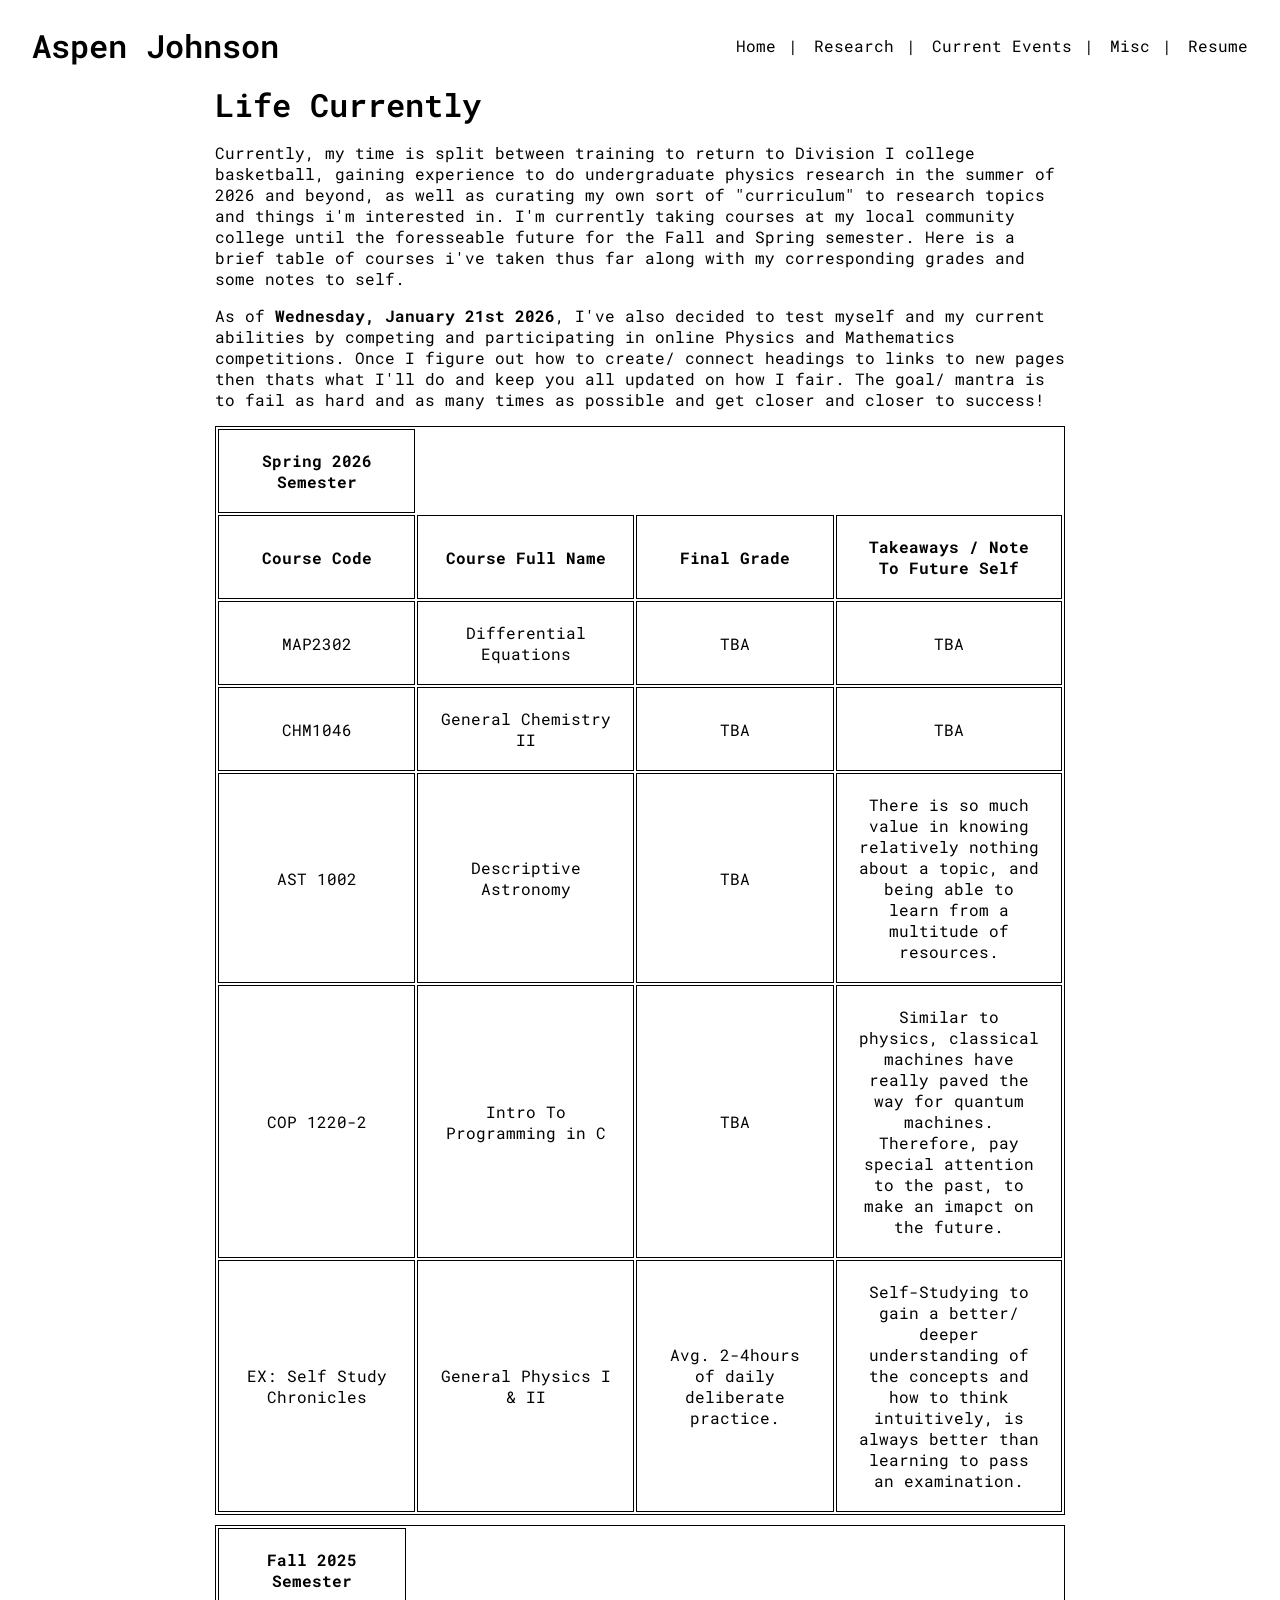
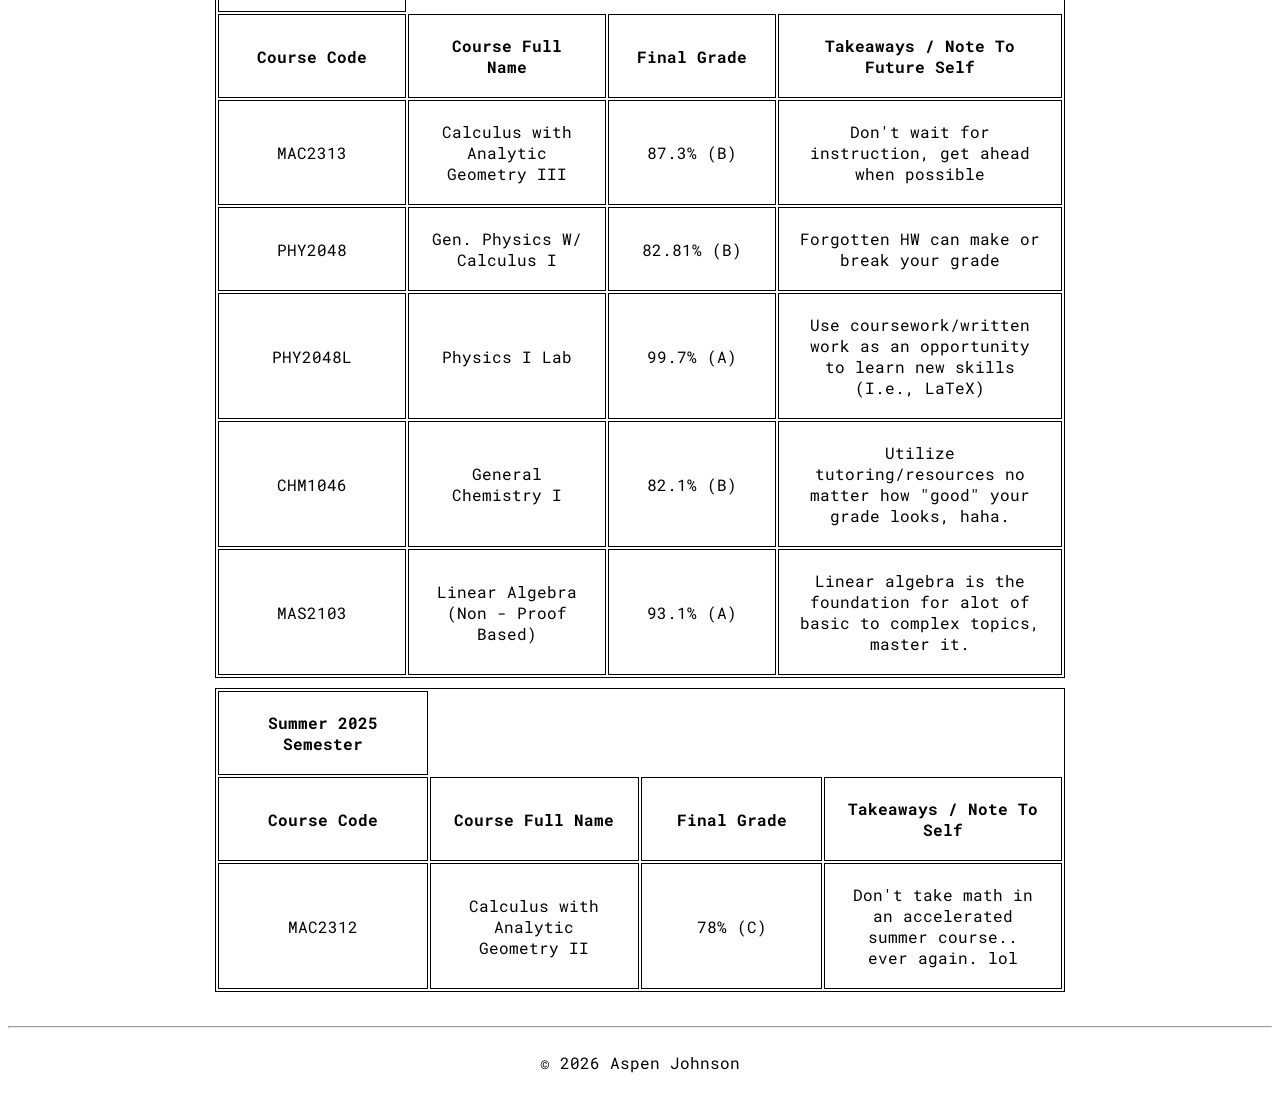
==== currentEventsTab.html @ cfcd8d3d "HTML Revision Fixed the favicon and revised the "google tab" header" ====
<!DOCTYPE html>
<html lang="en">
    <head>
        <meta charset="UTF-8" />
        <meta name="viewport" content="width=device-width, initial-scale=1.0" />
        <meta name = "keywords" content="Aspen, Aspen Johnson, Aspen Johnson Portfolio, Aspen Johnson Basketball">
        <meta name = "author" content="Aspen Jordan Johnson">

        <link rel="preconnect" href="https://fonts.googleapis.com">
        <link rel="preconnect" href="https://fonts.gstatic.com" crossorigin>
        <link href="https://fonts.googleapis.com/css2?family=Roboto+Mono:ital,wght@0,100..700;1,100..700&display=swap" rel="stylesheet">

        <title>Aspen Johnson</title>
        <link rel="stylesheet" href="styles.css" />
        <link rel="icon" type="image/x-icon" href="images/favicon.ico">
    </head>
    <body>
        <header class="site-header">
            <h1 class="site-title"> Aspen Johnson</h1>
            <nav class="site-nav">
                <a href="index.html"><span>Home</span></a>
                <a href="researchTab.html"><span>Research</span></a>
                <a href="currentEventsTab.html"><span>Current Events</span></a>
                <a href="miscTab.html"><span>Misc</span></a>
                <a href="Documents/Aspen Johnson Aug 2025.pdf" target="_blank"><span>Resume</span></a>
            </nav>
        </header>
        <main class="content">
            <!-- What Am I Up To Currently-->
            <h1>Life Currently</h1>
            <p>
                Currently, my time is split between training to return to Division I college basketball, gaining experience to do undergraduate physics research in the summer of 2026 and beyond, as well as curating my own sort of "curriculum" to research topics and things i'm interested in. I'm 
                currently taking courses at my local community college until the foresseable future for the Fall and Spring semester. Here is a brief table of courses i've taken thus far along with my corresponding grades and some notes to self.
            </p>

            <p>
                As of <b>Wednesday, January 21st 2026</b>, I've also decided to test myself and my current abilities by competing and participating in online Physics and Mathematics competitions. Once I figure out how to create/ connect headings to links to new pages then thats what I'll do and keep you all 
                updated on how I fair. The goal/ mantra is to fail as hard and as many times as possible and get closer and closer to success!
            </p>

            <!-- Spring Semester 2026-->
            <table align="center" border="1">
                <tr>
                    <th> Spring 2026 Semester</th>
                </tr>
                <tr>
                    <th> Course Code </th>
                    <th> Course Full Name </th>
                    <th> Final Grade </th>
                    <th> Takeaways / Note To Future Self</th>
                </tr>
                <tr>
                    <td> MAP2302</td>
                    <td> Differential Equations</td>
                    <td> TBA </td>
                    <td> TBA </td>
                </tr>
                <tr>
                    <td> CHM1046</td>
                    <td> General Chemistry II</td>
                    <td> TBA </td>
                    <td> TBA </td>
                </tr>
                <tr>
                    <td> AST 1002</td>
                    <td> Descriptive Astronomy </td>
                    <td> TBA </td>
                    <td> There is so much value in knowing relatively nothing about a topic, and being able to learn from a multitude of resources. </td>
                </tr>
                <tr>
                    <td> COP 1220-2</td>
                    <td> Intro To Programming in C</td>
                    <td> TBA </td>
                    <td> Similar to physics, classical machines have really paved the way for quantum machines. Therefore, pay special attention to the past, to make an imapct on the future.  </td>
                </tr>
                <tr>
                    <td> EX: Self Study Chronicles</td>
                    <td> General Physics I & II</td>
                    <td> Avg. 2-4hours of daily deliberate practice. </td>
                    <td> Self-Studying to gain a better/ deeper understanding of the concepts and how to think intuitively, is always better than learning to pass an examination. </td>
                </tr>
            </table>

            <!-- Fall Semester 2025-->
            <table align="center" border="1">
                <tr>
                    <th> Fall 2025 Semester</th>
                </tr>
                <tr>
                    <th> Course Code </th>
                    <th> Course Full Name </th>
                    <th> Final Grade </th>
                    <th> Takeaways / Note To Future Self</th>
                </tr>
                <tr>
                    <td> MAC2313</td>
                    <td> Calculus with Analytic Geometry III</td>
                    <td> 87.3% (B) </td>
                    <td>Don't wait for instruction, get ahead when possible</td>
                </tr>
                <tr>
                    <td> PHY2048</td>
                    <td> Gen. Physics W/ Calculus I</td>
                    <td> 82.81% (B)</td>
                    <td> Forgotten HW can make or break your grade</td>
                </tr>
                <tr>
                    <td> PHY2048L</td>
                    <td> Physics I Lab</td>
                    <td> 99.7% (A)</td>
                    <td>Use coursework/written work as an opportunity to learn new skills (I.e., LaTeX)</td>
                </tr>
                <tr>
                    <td> CHM1046</td>
                    <td> General Chemistry I</td>
                    <td> 82.1% (B)</td>
                    <td> Utilize tutoring/resources no matter how "good" your grade looks, haha.</td>
                </tr>
                <tr>
                    <td> MAS2103</td>
                    <td> Linear Algebra (Non - Proof Based)</td>
                    <td> 93.1% (A)</td>
                    <td> Linear algebra is the foundation for alot of basic to complex topics, master it.</td>
                </tr>
            </table>

            <!-- Summer 2025 Semester-->
            <table align="center" border="1">
                <th> Summer 2025 Semester</th>
                <tr>
                    <th> Course Code </th>
                    <th> Course Full Name </th>
                    <th> Final Grade </th>
                    <th> Takeaways / Note To Self</th>
                </tr>
                <tr>
                    <td> MAC2312</td>
                    <td> Calculus with Analytic Geometry II</td>
                    <td> 78% (C)</td>
                    <td> Don't take math in an accelerated summer course.. ever again. lol </td>
                </tr>
            </table>
        </main>
        <footer>
            <hr />
            <p>&copy; 2026 Aspen Johnson</p>
        </footer>
    </body>
---- styles.css ----
body{
  font-family: "Roboto Mono", serif;
  font-weight: 400;
  min-height: 100vh;
  display: flex;
  flex-direction: column;   /* ✅ important */
  justify-content: flex-start; /* start at top instead of vertical centering */
}
h1, h2, h3 {
    font-weight: 600;
}

.site-header{
  display: flex;
  justify-content: space-between; /* pushes left and right sides apart */
  align-items: center;            /* vertically aligns them on the same line */
  padding: 16px 24px;
}

.site-title{
  margin: 0;                      /* removes default h1 spacing */
}

.site-nav{
  display: flex;
  gap: 16px;                  /* space between links */
}
.site-nav a:not(:last-child)::after{
  content: "|";
  margin-left: 12px; /* space after the link before the pipe */
}


.site-nav a:link,
.site-nav a:visited{
  color: black;           /* pick your color */
  text-decoration: none;
}

.site-nav a:hover span,
.site-nav a:focus span {
    text-decoration: underline;  /* Hover effect --> Underline */
}
.site-nav a:active{
    color: black;
}
.content {
    max-width: 850px;   /* adjust: 700–900px is a nice range */
    margin: 0 auto;     /* centers the content */
    padding: 0 16px;    /* keeps breathing room on small screens */
}

h1{
    text-align: left;
    margin: 0;
    padding: 0;
}

h2{
    margin-top: 2rem;
}

h3{
    text-align: center
    
}

hr{
    margin: 1.5rem 0;
}


table, th, td {
    border: 1px solid black;
    margin-bottom: 10px;
    align-items: center;
}
th, td {
    padding: 20px;
    text-align: center;
    width: 100rem;
}
td {
    width: 15rem;
}
img{
    width: 300px;
    height: auto;
    margin: 10px;
    border: 6px double black;
    flex-direction: row;
}
.image-grid{
    display: grid;
    grid-template-columns: repeat(4,1fr);
    gap: 15px;
    width:min(900px,100%);

}

.image-grid img{
    width: 100%;
    height: auto;
    margin: 0px;
    border: 6px double black;
}

.links{
    display:flex;
    justify-content: center;
    gap:1.25rem;
    flex-wrap: wrap;
    margin: .75rem 0 1.25rem;
}
footer{
    text-align: center;
}
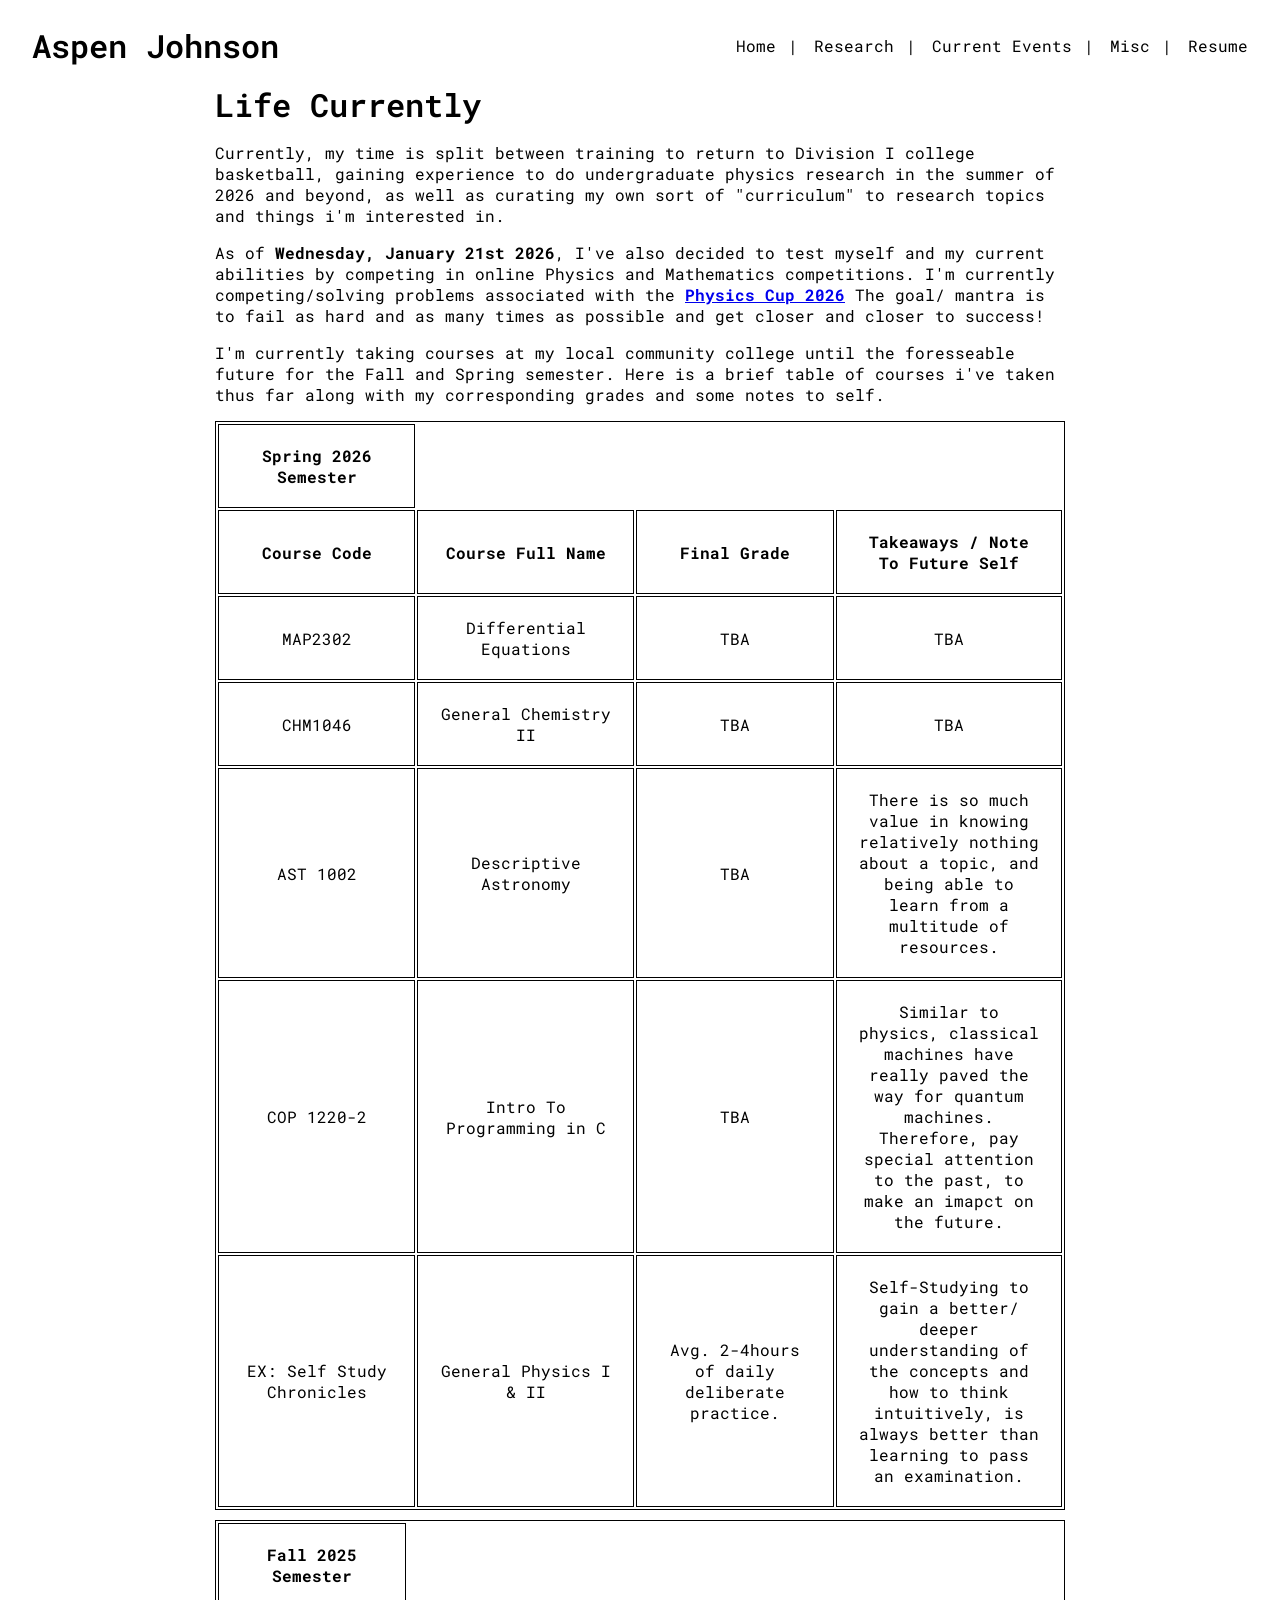
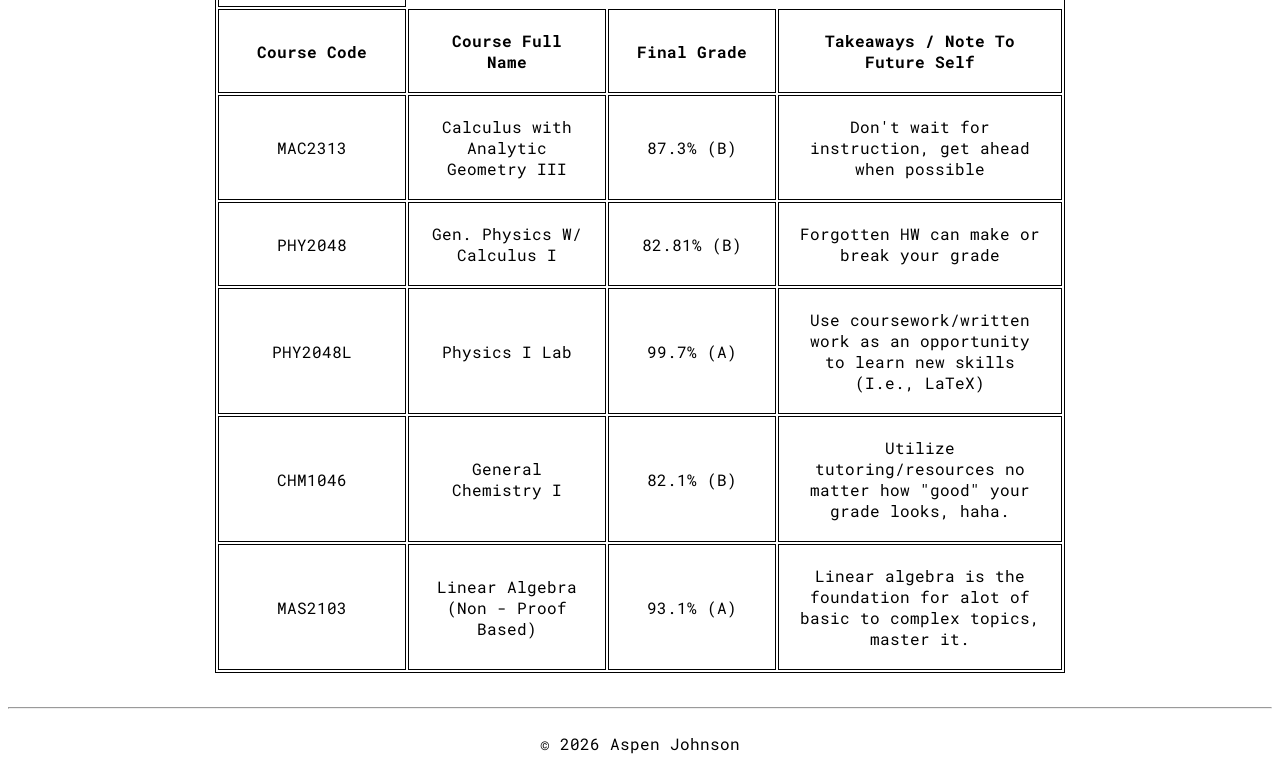
==== commit 652d728a: "HTML Editing Edited the following: - Research Tab - Home Tab - Current Events Tab (Commented Out the" ====
--- a/currentEventsTab.html
+++ b/currentEventsTab.html
@@ -29,15 +29,17 @@
             <!-- What Am I Up To Currently-->
             <h1>Life Currently</h1>
             <p>
-                Currently, my time is split between training to return to Division I college basketball, gaining experience to do undergraduate physics research in the summer of 2026 and beyond, as well as curating my own sort of "curriculum" to research topics and things i'm interested in. I'm 
-                currently taking courses at my local community college until the foresseable future for the Fall and Spring semester. Here is a brief table of courses i've taken thus far along with my corresponding grades and some notes to self.
+                Currently, my time is split between training to return to Division I college basketball, gaining experience to do undergraduate physics research in the summer of 2026 and beyond, as well as curating my own sort of "curriculum" to research topics and things i'm interested in. 
             </p>
 
             <p>
-                As of <b>Wednesday, January 21st 2026</b>, I've also decided to test myself and my current abilities by competing and participating in online Physics and Mathematics competitions. Once I figure out how to create/ connect headings to links to new pages then thats what I'll do and keep you all 
-                updated on how I fair. The goal/ mantra is to fail as hard and as many times as possible and get closer and closer to success!
+                As of <b>Wednesday, January 21st 2026</b>, I've also decided to test myself and my current abilities by competing in online Physics and Mathematics competitions. I'm currently competing/solving problems associated with the <a target="_blank" href="https://physicscup.ee/"><b>Physics Cup 2026</b></a> The goal/ mantra is to fail as hard and as many times as possible and get closer and closer to success!
             </p>
 
+            <p>
+                I'm 
+                currently taking courses at my local community college until the foresseable future for the Fall and Spring semester. Here is a brief table of courses i've taken thus far along with my corresponding grades and some notes to self.
+            </p>
             <!-- Spring Semester 2026-->
             <table align="center" border="1">
                 <tr>
@@ -124,7 +126,7 @@
                 </tr>
             </table>
 
-            <!-- Summer 2025 Semester-->
+            <!-- Summer 2025 Semester
             <table align="center" border="1">
                 <th> Summer 2025 Semester</th>
                 <tr>
@@ -139,7 +141,7 @@
                     <td> 78% (C)</td>
                     <td> Don't take math in an accelerated summer course.. ever again. lol </td>
                 </tr>
-            </table>
+            </table> --> 
         </main>
         <footer>
             <hr />
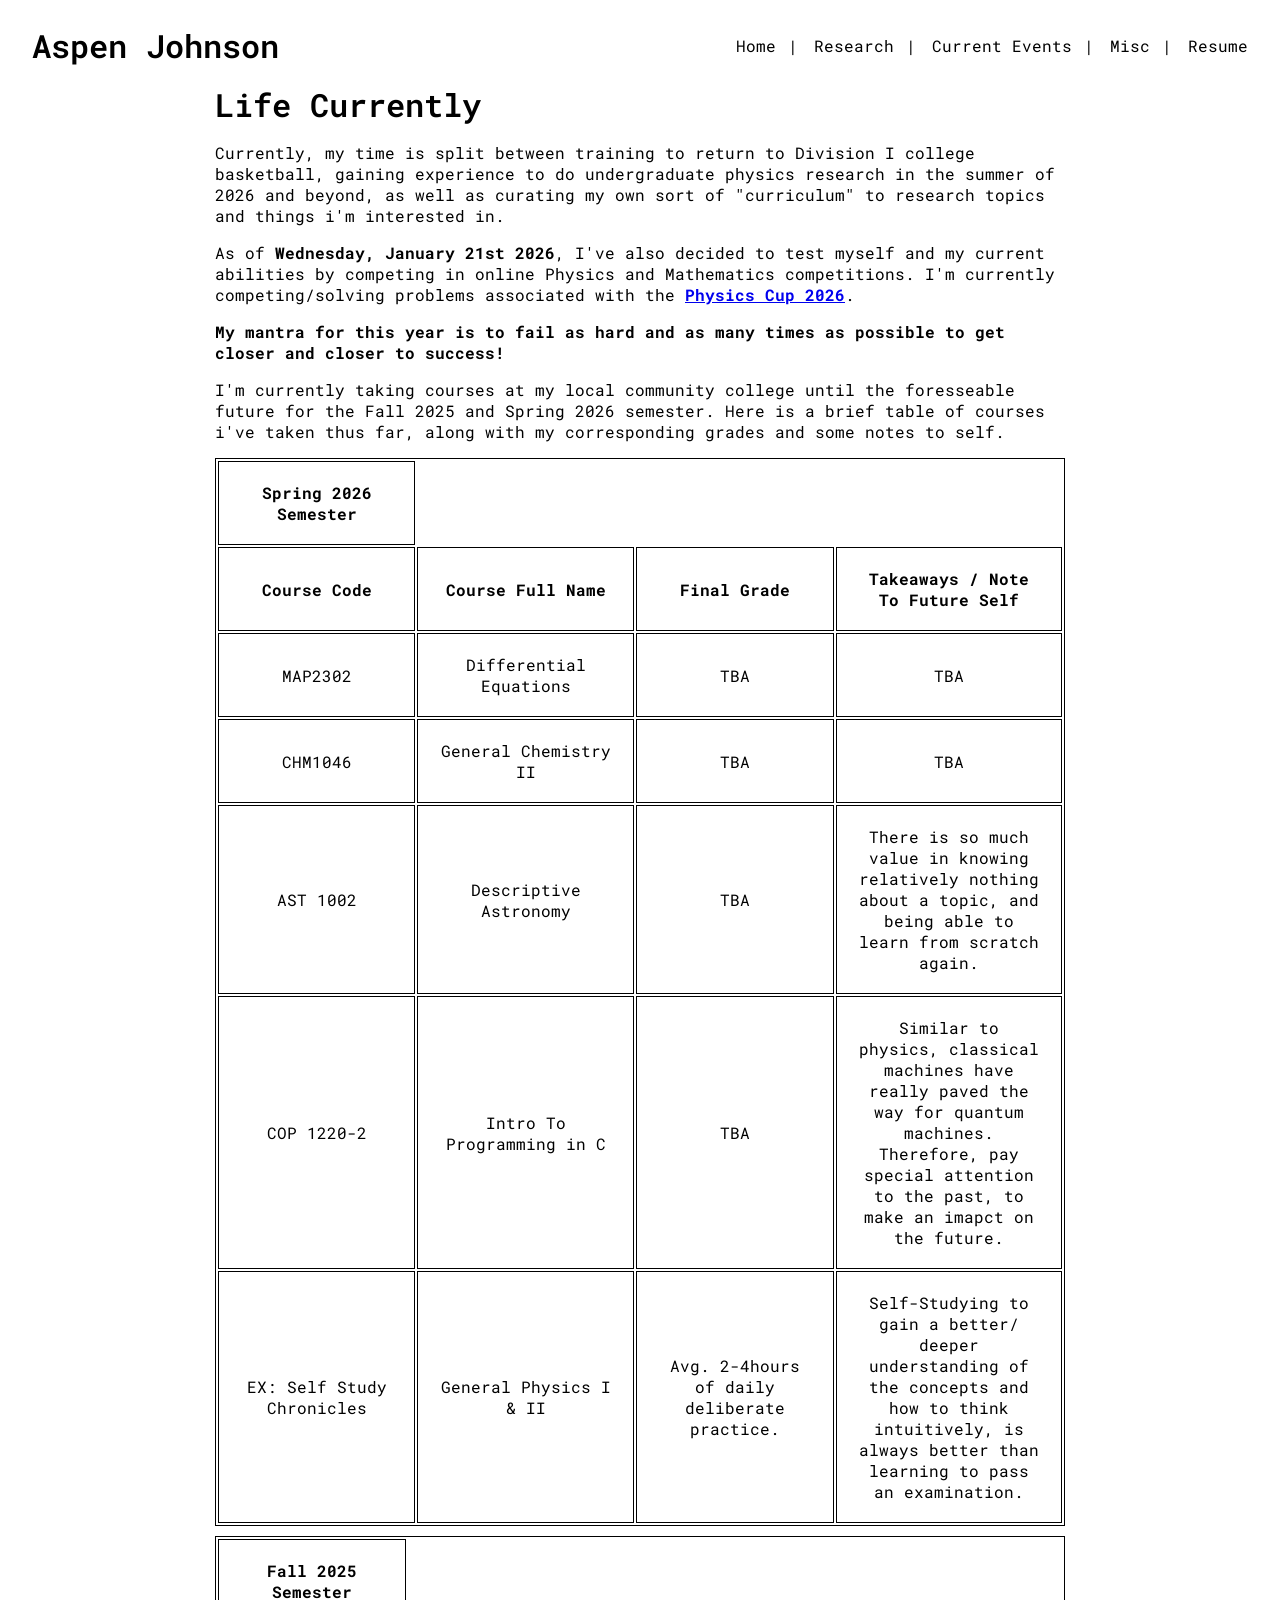
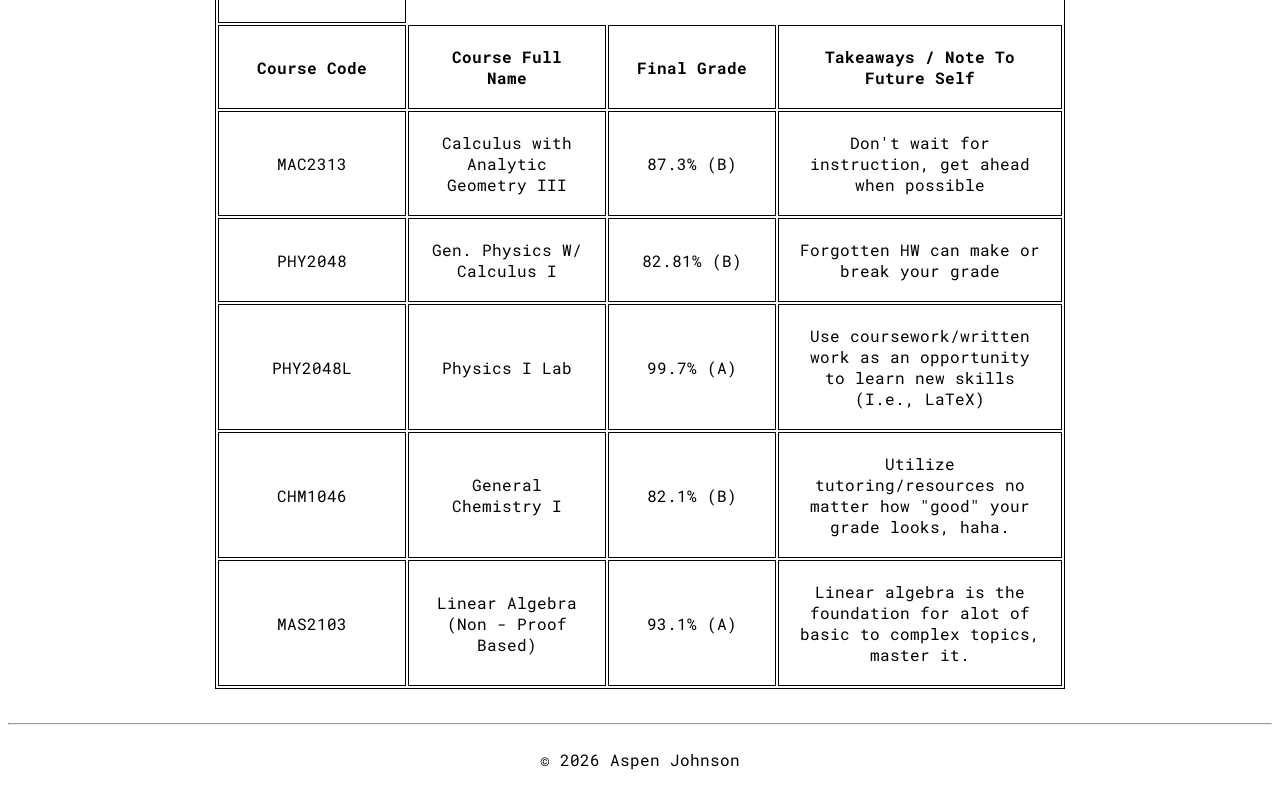
==== commit 84a28f88: "Updated HTML  - To eliminate ambiguity, I'm just putting what I currently study rather than at what " ====
--- a/currentEventsTab.html
+++ b/currentEventsTab.html
@@ -33,12 +33,15 @@
             </p>
 
             <p>
-                As of <b>Wednesday, January 21st 2026</b>, I've also decided to test myself and my current abilities by competing in online Physics and Mathematics competitions. I'm currently competing/solving problems associated with the <a target="_blank" href="https://physicscup.ee/"><b>Physics Cup 2026</b></a> The goal/ mantra is to fail as hard and as many times as possible and get closer and closer to success!
+                As of <b>Wednesday, January 21st 2026</b>, I've also decided to test myself and my current abilities by competing in online Physics and Mathematics competitions. I'm currently competing/solving problems associated with the <a target="_blank" href="https://physicscup.ee/"><b>Physics Cup 2026</b></a>. 
             </p>
 
             <p>
-                I'm 
-                currently taking courses at my local community college until the foresseable future for the Fall and Spring semester. Here is a brief table of courses i've taken thus far along with my corresponding grades and some notes to self.
+                <b>My mantra for this year is to fail as hard and as many times as possible to get closer and closer to success!</b>
+            </p>
+
+            <p>
+                I'm currently taking courses at my local community college until the foresseable future for the Fall 2025 and Spring 2026 semester. Here is a brief table of courses i've taken thus far, along with my corresponding grades and some notes to self.
             </p>
             <!-- Spring Semester 2026-->
             <table align="center" border="1">
@@ -67,7 +70,7 @@
                     <td> AST 1002</td>
                     <td> Descriptive Astronomy </td>
                     <td> TBA </td>
-                    <td> There is so much value in knowing relatively nothing about a topic, and being able to learn from a multitude of resources. </td>
+                    <td> There is so much value in knowing relatively nothing about a topic, and being able to learn from scratch again. </td>
                 </tr>
                 <tr>
                     <td> COP 1220-2</td>
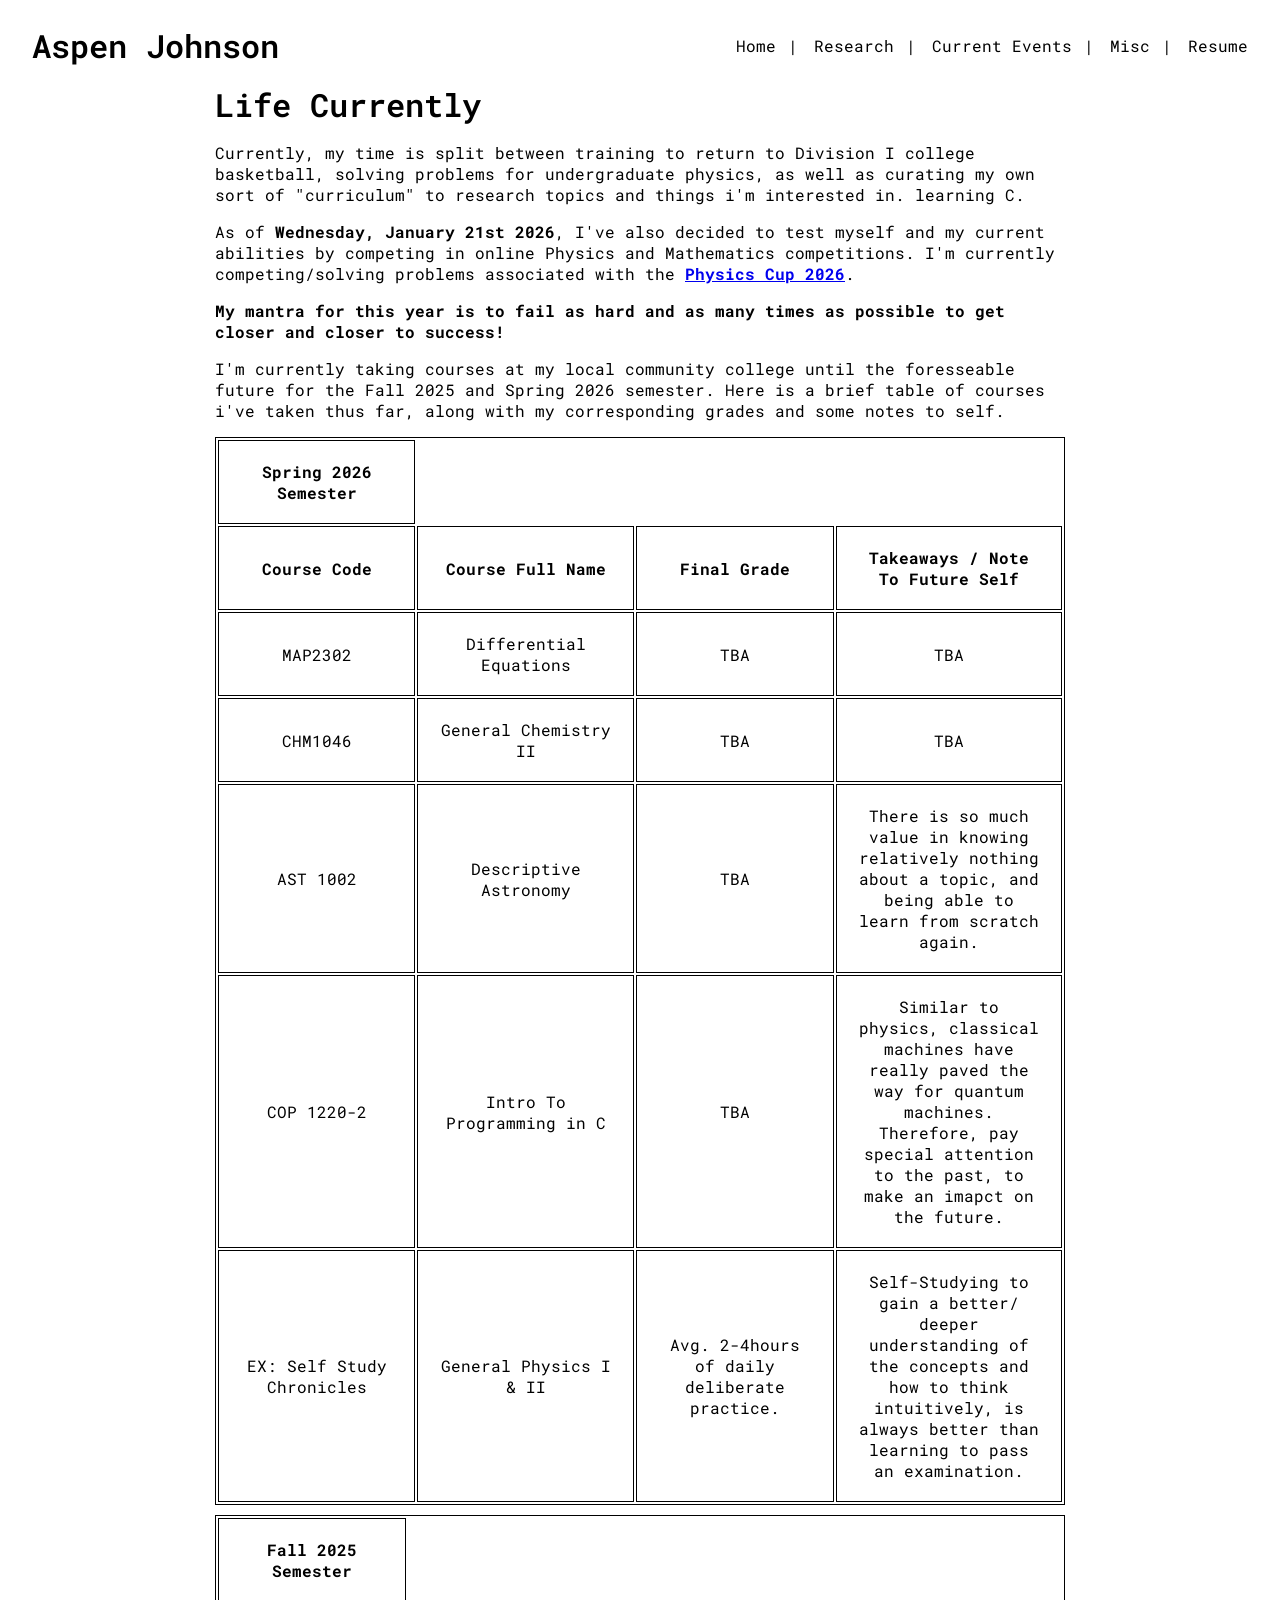
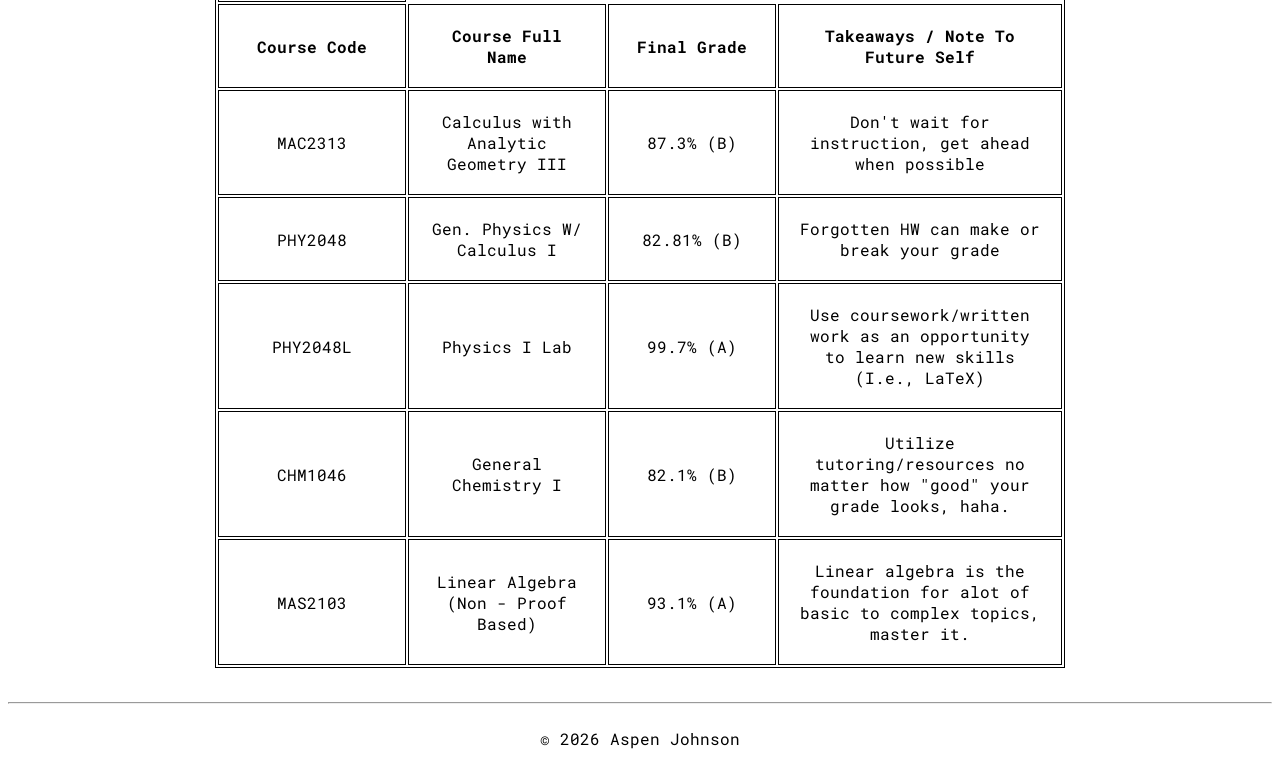
==== commit 10b144b3: "HTML Fixed research paper link to appear in a separate tab. Formatting and small synopsis section" ====
--- a/currentEventsTab.html
+++ b/currentEventsTab.html
@@ -29,8 +29,8 @@
             <!-- What Am I Up To Currently-->
             <h1>Life Currently</h1>
             <p>
-                Currently, my time is split between training to return to Division I college basketball, gaining experience to do undergraduate physics research in the summer of 2026 and beyond, as well as curating my own sort of "curriculum" to research topics and things i'm interested in. 
-            </p>
+                Currently, my time is split between training to return to Division I college basketball, solving problems for undergraduate physics, 
+                as well as curating my own sort of "curriculum" to research topics and things i'm interested in. learning C. 
 
             <p>
                 As of <b>Wednesday, January 21st 2026</b>, I've also decided to test myself and my current abilities by competing in online Physics and Mathematics competitions. I'm currently competing/solving problems associated with the <a target="_blank" href="https://physicscup.ee/"><b>Physics Cup 2026</b></a>. 
--- a/styles.css
+++ b/styles.css
@@ -1,3 +1,4 @@
+
 body{
   font-family: "Roboto Mono", serif;
   font-weight: 400;
@@ -5,9 +6,15 @@
   display: flex;
   flex-direction: column;   /* ✅ important */
   justify-content: flex-start; /* start at top instead of vertical centering */
+  cursor: url("images/targetBlack.png")16 16, auto;
 }
+a, a:visited, a:hover, a:active{
+  cursor: url("images/targetRed.png") 16 16, auto;
+}
+
 h1, h2, h3 {
     font-weight: 600;
+    
 }
 
 .site-header{
@@ -61,7 +68,7 @@
 }
 
 h3{
-    text-align: center
+    text-align: left;
     
 }
 
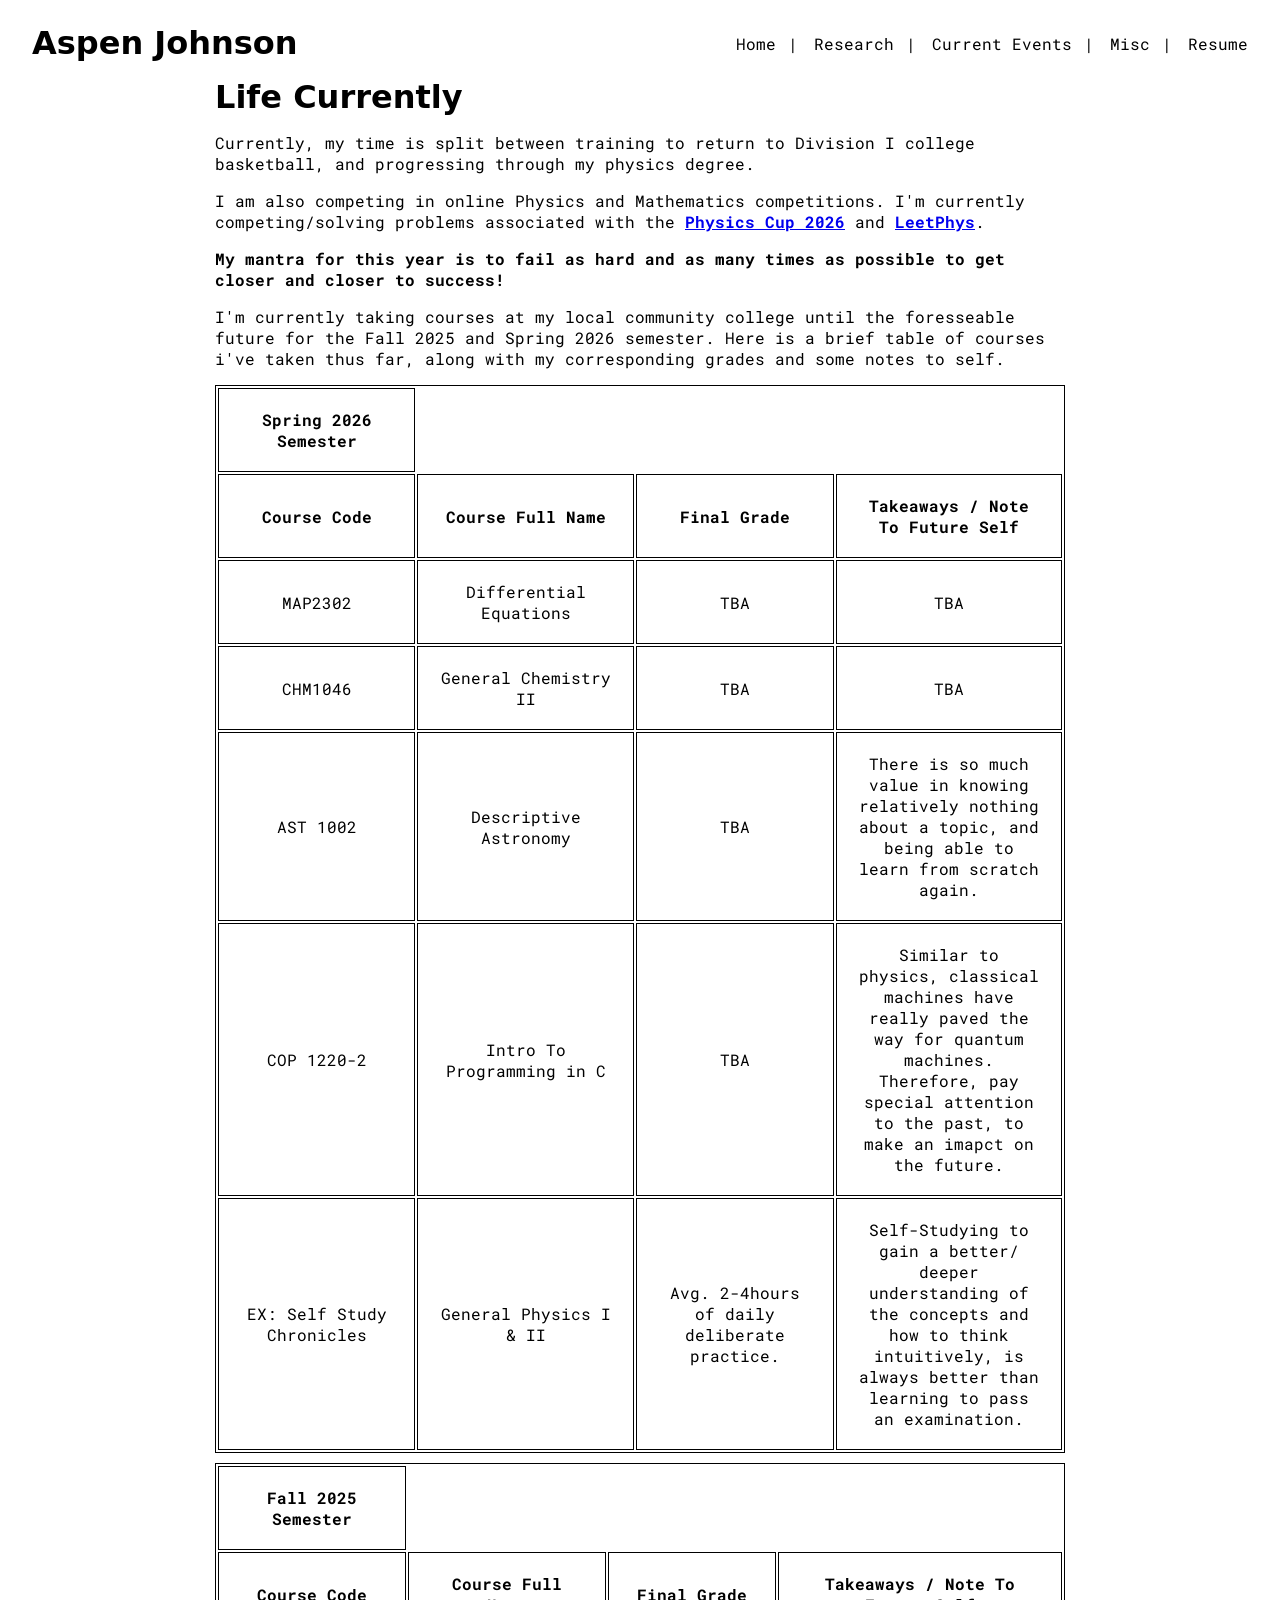
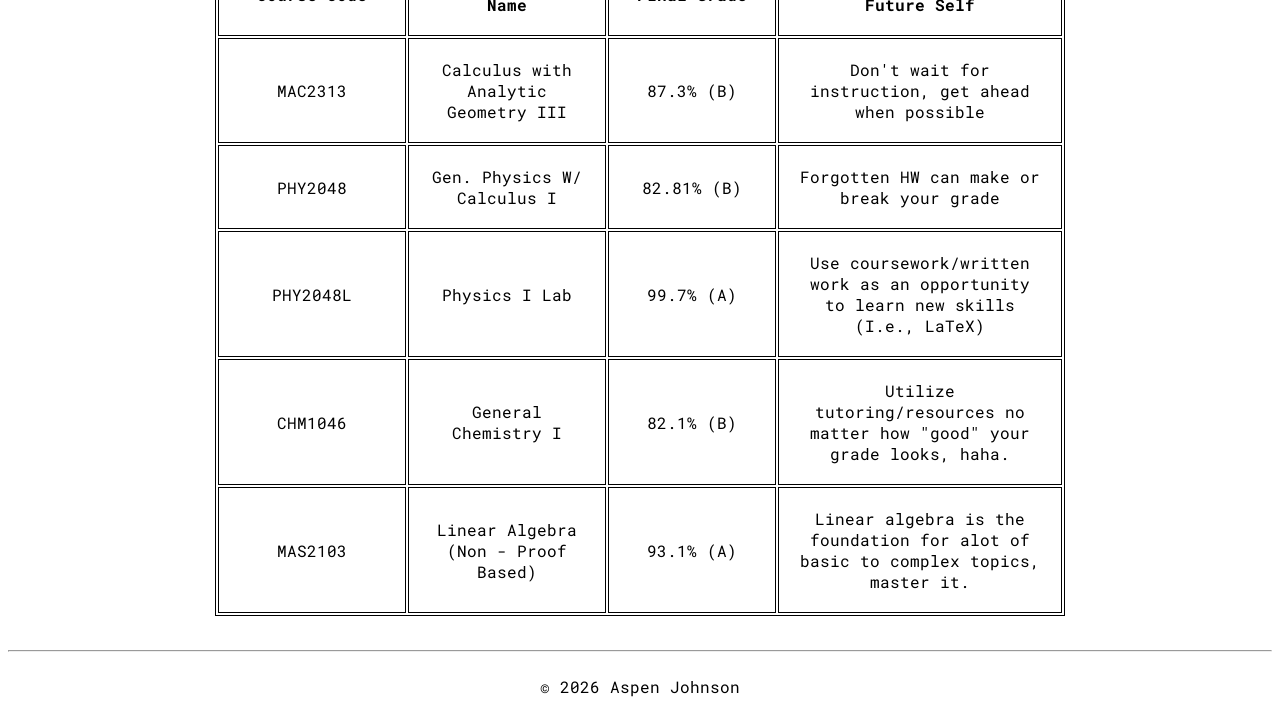
==== commit 8939391b: "Adding Profile Links Adding in small links to the things/ events im participating in" ====
--- a/currentEventsTab.html
+++ b/currentEventsTab.html
@@ -29,11 +29,11 @@
             <!-- What Am I Up To Currently-->
             <h1>Life Currently</h1>
             <p>
-                Currently, my time is split between training to return to Division I college basketball, solving problems for undergraduate physics, 
-                as well as curating my own sort of "curriculum" to research topics and things i'm interested in. learning C. 
+                Currently, my time is split between training to return to Division I college basketball, and progressing through my physics degree.
 
             <p>
-                As of <b>Wednesday, January 21st 2026</b>, I've also decided to test myself and my current abilities by competing in online Physics and Mathematics competitions. I'm currently competing/solving problems associated with the <a target="_blank" href="https://physicscup.ee/"><b>Physics Cup 2026</b></a>. 
+                I am also competing in online Physics and Mathematics competitions. I'm currently competing/solving problems associated with 
+                the <a target="_blank" href="https://physicscup.ee/"><b>Physics Cup 2026</b></a> and <a target="_blank" href="https://physicscup.ee/"><b>LeetPhys</b></a>. 
             </p>
 
             <p>
--- a/styles.css
+++ b/styles.css
@@ -1,4 +1,4 @@
-
+/* Body CSS Styling */
 body{
   font-family: "Roboto Mono", serif;
   font-weight: 400;
@@ -11,12 +11,13 @@
 a, a:visited, a:hover, a:active{
   cursor: url("images/targetRed.png") 16 16, auto;
 }
-
+/* Large Headings Font Weight CSS Styling */
 h1, h2, h3 {
+    font-family: "Inter", system-ui, -apple-system, Arial, sans-serif;
     font-weight: 600;
     
 }
-
+/* Header To Website CSS Styling */
 .site-header{
   display: flex;
   justify-content: space-between; /* pushes left and right sides apart */
@@ -28,10 +29,14 @@
   margin: 0;                      /* removes default h1 spacing */
 }
 
+/* Navigation Bar CSS Styling */
 .site-nav{
   display: flex;
-  gap: 16px;                  /* space between links */
-}
+  gap: 16px;
+  flex-wrap: wrap;       /* allow links to wrap */
+  row-gap: 8px;          /* nicer display on iphones, etc., when wrapped */
+}
+
 .site-nav a:not(:last-child)::after{
   content: "|";
   margin-left: 12px; /* space after the link before the pipe */
@@ -56,6 +61,7 @@
     margin: 0 auto;     /* centers the content */
     padding: 0 16px;    /* keeps breathing room on small screens */
 }
+/* General Headings CSS Styling */
 
 h1{
     text-align: left;
@@ -76,7 +82,7 @@
     margin: 1.5rem 0;
 }
 
-
+/* Table Headers and Rows CSS Styling */
 table, th, td {
     border: 1px solid black;
     margin-bottom: 10px;
@@ -90,6 +96,8 @@
 td {
     width: 15rem;
 }
+
+/* Images CSS Styling */
 img{
     width: 300px;
     height: auto;
@@ -111,7 +119,7 @@
     margin: 0px;
     border: 6px double black;
 }
-
+/* Links CSS Styling */
 .links{
     display:flex;
     justify-content: center;
@@ -119,6 +127,104 @@
     flex-wrap: wrap;
     margin: .75rem 0 1.25rem;
 }
+
+
+/* Main Page Heatmap CSS Styling */
+.card{
+    border: 1px solid #e5e7eb;
+    height: min-content;
+    border-radius: 14px;
+    padding:14px;
+    max-width: 920px;
+}
+.muted{
+    color: #6b7280;
+}
+
+.small_2026goal{
+    margin-top: -22px;
+    text-align: right;
+    font-size: 0.95rem;
+    color:#6b7280;
+}
+.problems_solved_tracker{
+    margin-top: -15px;
+    text-align: right;
+    font-size: 0.95rem;
+    color:#6b7280;
+}
+
+.heatmaptitle{
+    font-family: "Inter", system-ui, -apple-system, Arial, sans-serif;
+    margin:0;
+    font-size: clamp(1.05rem, 1.2vw, 1.35rem);
+    font-weight: 600;
+    line-height: 1.2;
+    text-align: left;
+    font-size: large;
+}
+
+.heatmap{
+    margin-top: 5px ;
+    display: grid;
+    grid-auto-flow: column; /* columns = weeks --> i.e one column = 1 week*/
+    grid-auto-columns: 12px ;
+    grid-template-rows: repeat(7, 12px);
+    gap: 3px;
+    padding: 10px;
+    border: 1px solid #eef2f7;
+    border-radius: 12px ;
+    overflow-x: auto;
+}
+.day {
+    width: 12px ;
+    height: 12px ;
+    border-radius: 3px ;
+    background: #ebedf0; /* Level 0 default color*/ 
+    border: 0;
+    cursor: pointer;
+}
+
+.day:focus{box-shadow: 0 0 0 2px  ; outline: none;}
+
+/* Specific heatmap boxes CSS Styling */
+.lvl0 { background: #ebedf0; }  /* 0 */
+.lvl1 { background: #f7c0f2; }  /* 1–2  light pink */
+.lvl2 { background: #ea33df; }  /* 3–5  favicon pink */
+.lvl3 { background: #c02cb8; }  /* 6–9  magenta-purple */
+.lvl4 { background: #952490; }  /* 10+  favicon purple = most */
+
+.legend{
+    display: flex;
+    gap: 6px ;
+    align-items: center;
+    margin-top: 10px;
+    font-size: 12px ;
+    color:  #6b7280;
+}
+
+.legend .box {
+    width: 12px;
+    height: 12px ;
+    border-radius: 3px ;
+    display: inline-block;
+    border: 1px solid rgba(0,0,0,0.04);
+}
+/* Resizing for different displays (Phone, etc.) */
+@media (max-width: 768px) {
+  .site-header {
+    flex-direction: column;
+    align-items: flex-start;
+    gap: 12px;
+    padding: 12px 16px;  /* slightly smaller padding */
+  }
+  .site-nav a:not(:last-child)::after{
+    content: "";         /*  remove pipes on mobile , there is now a natural seperation to them */
+    margin-left: 0;
+  }
+}
+
+/* Footer CSS Styling */
 footer{
     text-align: center;
 }
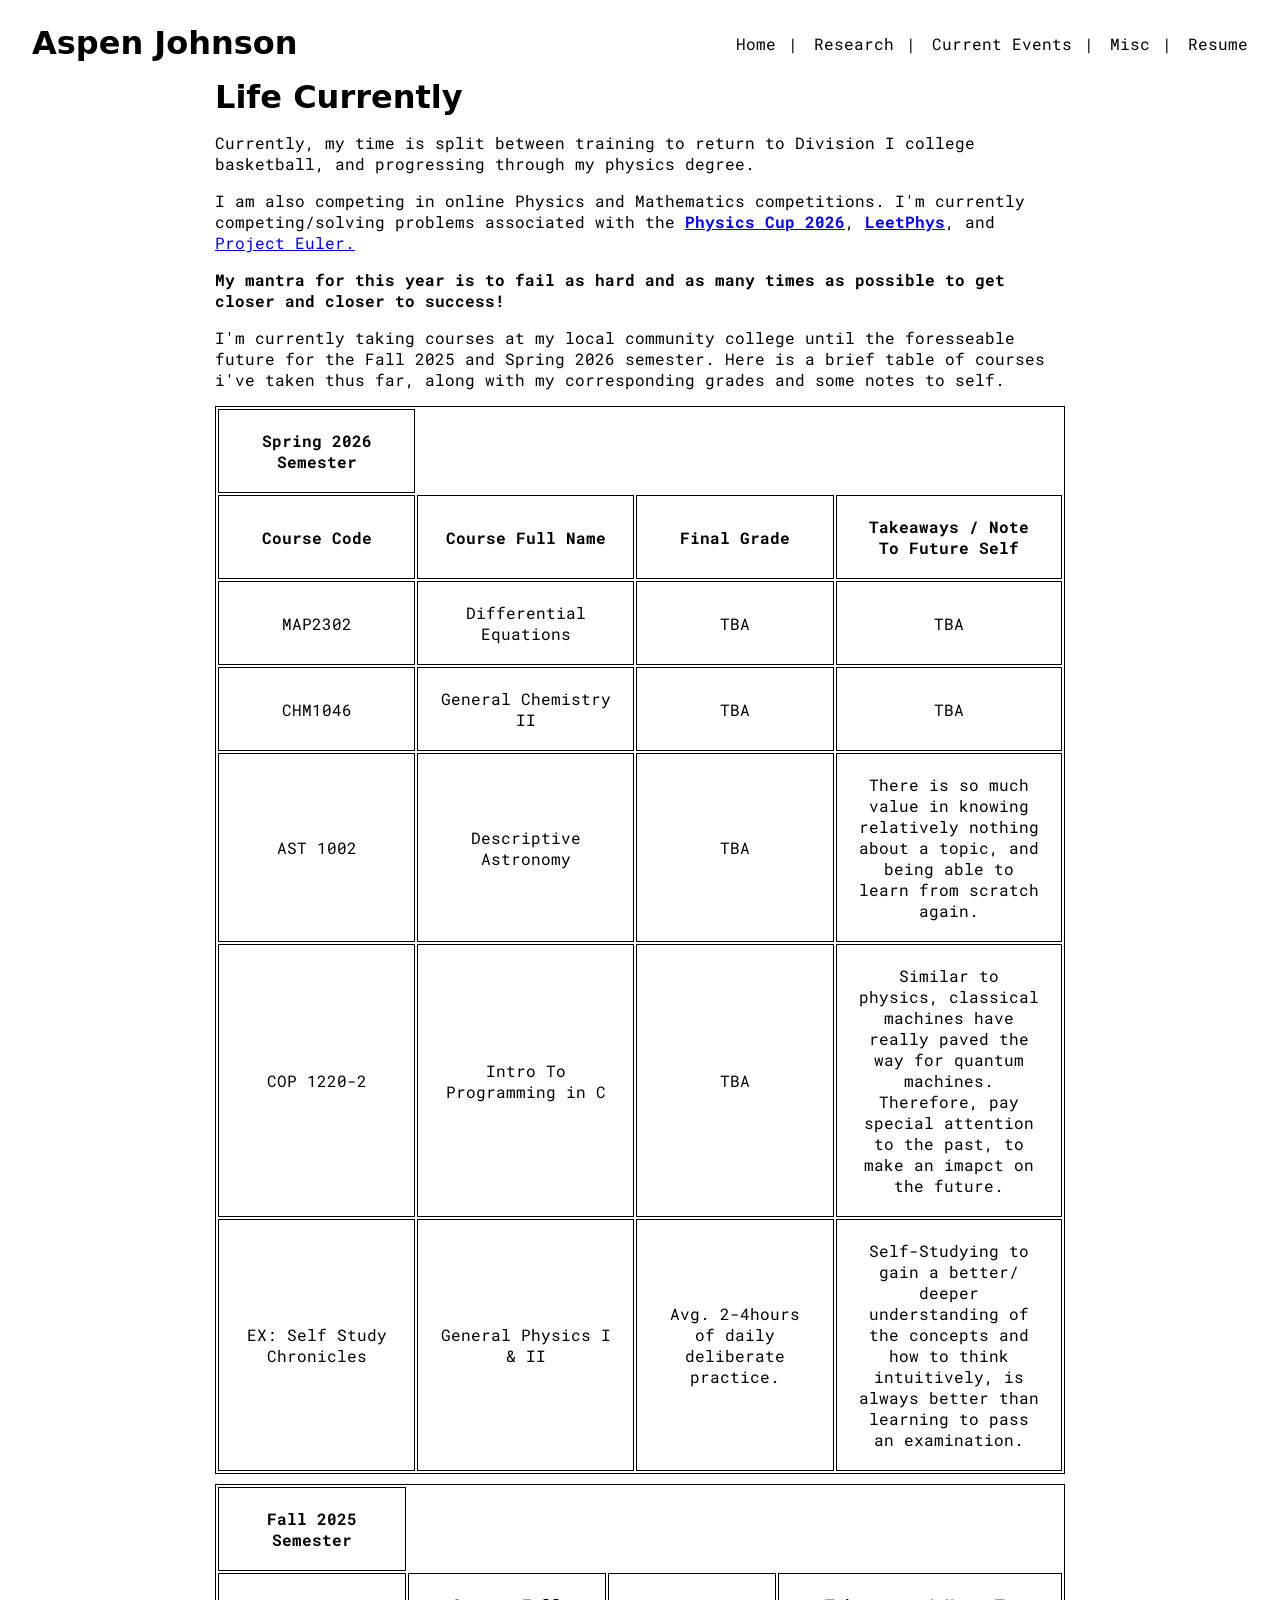
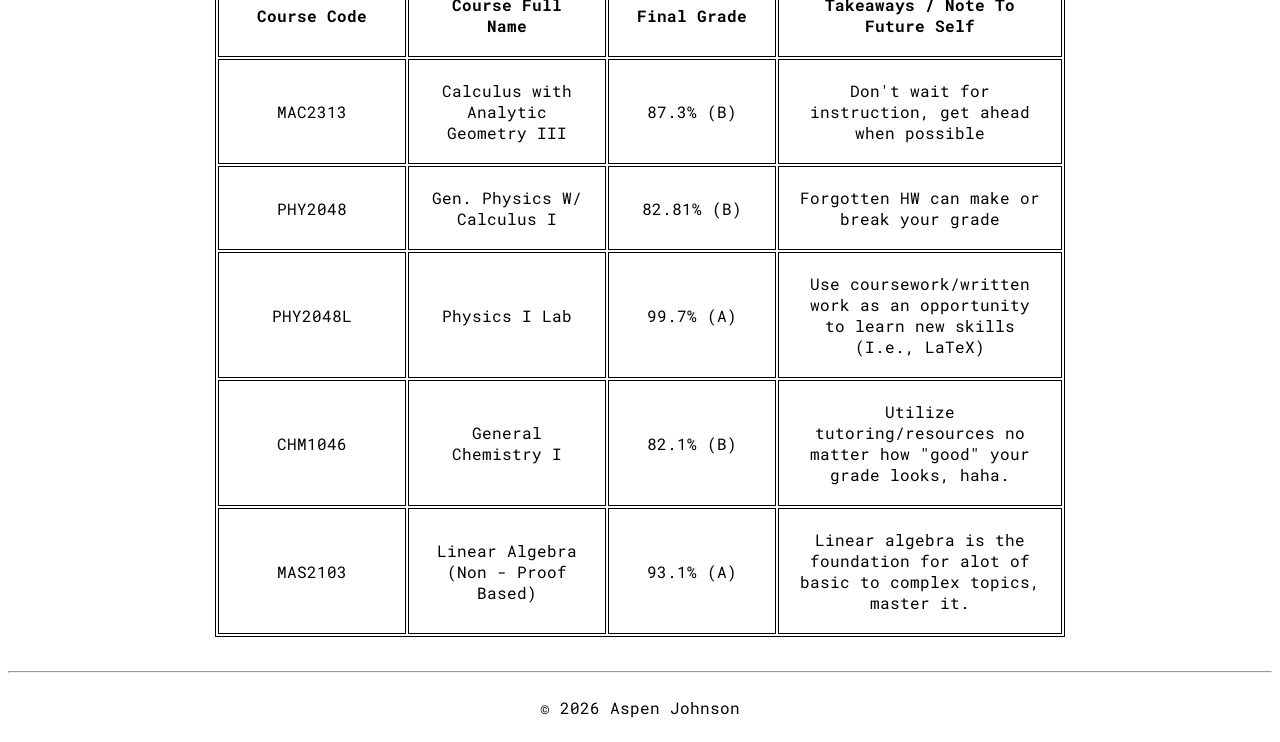
==== commit fa3bc706: "HTML Changes Adding in project Euler, and I also need to find a way to add in the profiles ?" ====
--- a/currentEventsTab.html
+++ b/currentEventsTab.html
@@ -33,7 +33,7 @@
 
             <p>
                 I am also competing in online Physics and Mathematics competitions. I'm currently competing/solving problems associated with 
-                the <a target="_blank" href="https://physicscup.ee/"><b>Physics Cup 2026</b></a> and <a target="_blank" href="https://physicscup.ee/"><b>LeetPhys</b></a>. 
+                the <a target="_blank" href="https://physicscup.ee/"><b>Physics Cup 2026</b></a>, <a target="_blank" href="https://physicscup.ee/"><b>LeetPhys</b></a>, and <a target="_blank" href="https://projecteuler.net/about"> Project Euler.</a> 
             </p>
 
             <p>
